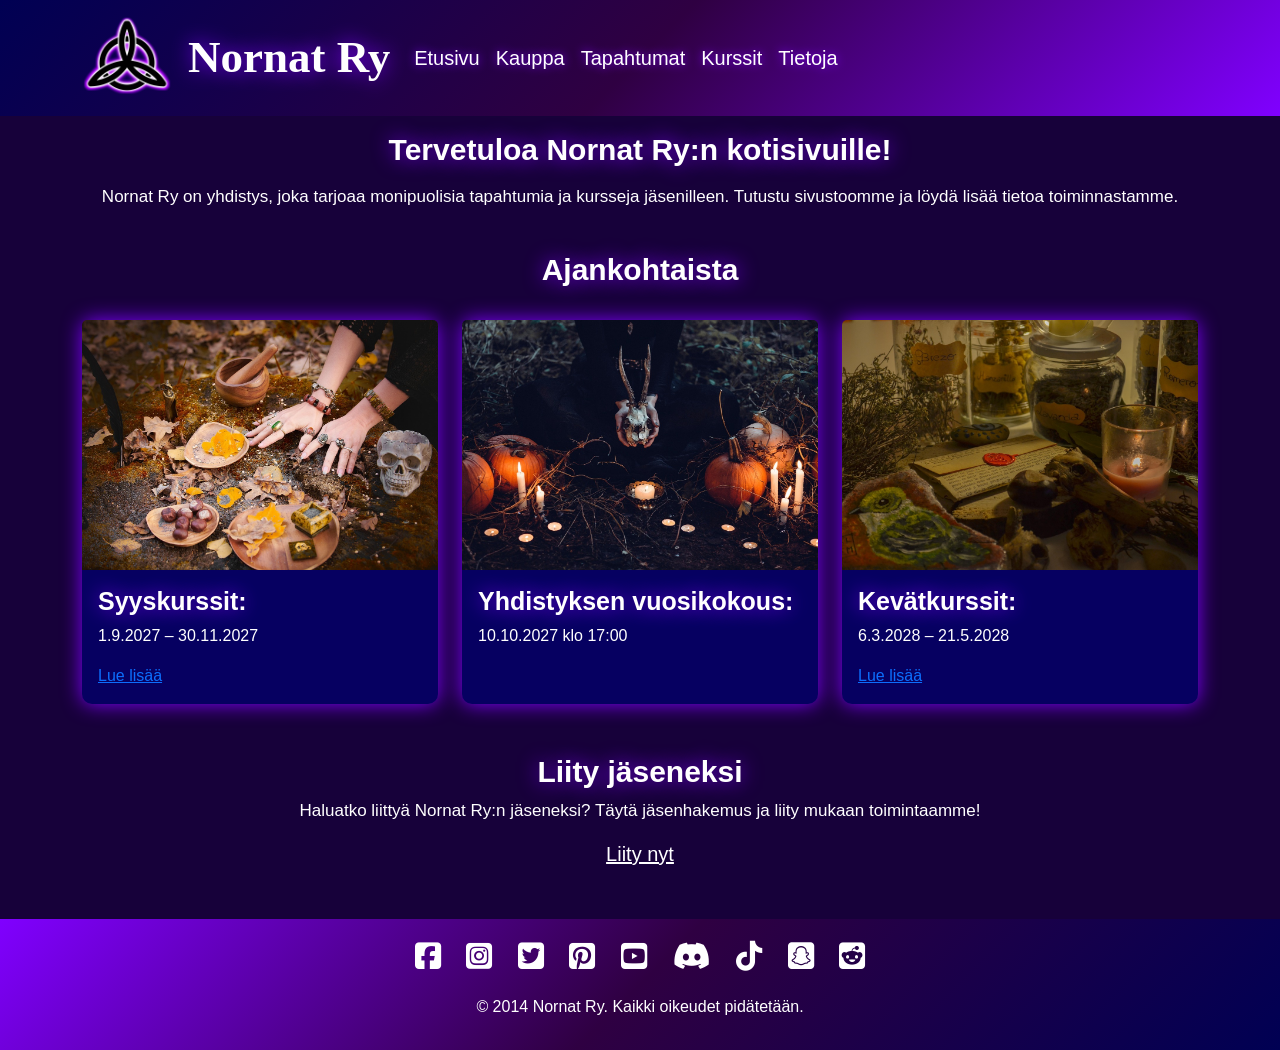
==== kotisivu.html @ c6362445 "Kokonaan uudet sivut bootstrapin kanssa" ====
<!DOCTYPE html>
<html lang="fi">
<head>
    <meta charset="UTF-8">
    <meta name="viewport" content="width=device-width, initial-scale=1.0">
    <link rel="stylesheet"
      href="https://cdnjs.cloudflare.com/ajax/libs/font-awesome/6.7.2/css/all.min.css">
    <link href="https://cdn.jsdelivr.net/npm/bootstrap@5.3.8/dist/css/bootstrap.min.css" rel="stylesheet">
    <link rel="stylesheet" href="style.css">
    <link rel="stylesheet" href="https://fonts.googleapis.com/css?family=Sofia">
    <link rel="icon" href="img/logo.webp" type="image/webp">
    <title>Kotisivu | Nornat Ry</title>
</head>
    <script src="https://cdn.jsdelivr.net/npm/bootstrap@5.3.8/dist/js/bootstrap.bundle.min.js"></script>
<body>
    <header>
        <nav class="navbar navbar-expand-lg navbar-light">
            <div class="container">
                <a class="navbar-brand" href="kotisivu.html"><img src="img/logo.webp" alt="Nornat Ry" class="img-fluid" id="navbarLogo"></a>
                <a class="navbar-brand" href="kotisivu.html">Nornat Ry</a>
                <button class="navbar-toggler" type="button" data-bs-toggle="collapse" data-bs-target="#navbarNav">
                    <span class="navbar-toggler-icon"></span>
                </button>
                <div class="collapse navbar-collapse" id="navbarNav">
                    <ul class="navbar-nav">
                        <li class="nav-item">
                            <a class="nav-link" href="kotisivu.html">Etusivu</a>
                        </li>
                        <li class="nav-item">
                            <a class="nav-link" href="kauppa.html">Kauppa</a>
                        </li>
                        <li class="nav-item">
                            <a class="nav-link" href="tapahtumat.html">Tapahtumat</a>
                        </li>
                        <li class="nav-item">
                            <a class="nav-link" href="kurssit.html">Kurssit</a>
                        </li>
                        <li class="nav-item">
                            <a class="nav-link" href="tietoja.html">Tietoja</a>
                        </li>
                    </ul>
                </div>
            </div>
        </nav>
    </header>

    <main>
        <section class="container esittely">
            <h1 class="text-center my-3">Tervetuloa Nornat Ry:n kotisivuille!</h1>
            <p class="lead text-center">Nornat Ry on yhdistys, joka tarjoaa monipuolisia tapahtumia ja kursseja jäsenilleen. Tutustu sivustoomme ja löydä lisää tietoa toiminnastamme.</p>
        </section>
    
        <section class="container kurssit">
            <div class="row g-4">
                <h3 class="text-center">Ajankohtaista</h3>
                <div class="col-13 col-md-4">
                    <div class="card h-100">
                        <img src="img/syyskurssit.jpeg" class="card-img-top" alt="Syyskurssit">
                        <div class="card-body">
                            <h5 class="card-title">Syyskurssit:</h5>
                            <p class="card-text">
                                1.9.2027 – 30.11.2027</p>
                            <a href="kurssit.html">Lue lisää</a>
                        </div>
                    </div>
                </div>

                <div class="col-13 col-md-4">
                    <div class="card h-100">
                        <img src="img/vuosikokous.jpeg" class="card-img-top" alt="Yhdistyksen vuosikokous">
                        <div class="card-body">
                            <h5 class="card-title">Yhdistyksen vuosikokous:</h5>
                            <p class="card-text">
                                10.10.2027 klo 17:00
                            </p>
                        </div>
                    </div>
                </div>

                <div class="col-13 col-md-4">
                    <div class="card h-100">
                        <img src="img/kevätkurssit.jpeg" class="card-img-top" alt="Kevätkurssit">
                        <div class="card-body">
                            <h5 class="card-title">Kevätkurssit:</h5>
                            <p class="card-text">
                               6.3.2028 – 21.5.2028
                            </p>
                            <a href="kurssit.html">Lue lisää</a>
                        </div>
                    </div>
                </div>
            </div>
        </section>

        <section class="container liity">
            <h3 class="text-center">Liity jäseneksi</h3>
            <p class="lead text-center">Haluatko liittyä Nornat Ry:n jäseneksi? Täytä jäsenhakemus ja liity mukaan toimintaamme!</p>
            <div class="text-center ">
                <a href="https://docs.google.com/forms/d/e/1FAIpQLSeaYj1YGCUKrlkqoxNt3mVAhqM5DCxTwmaYAABrLBtysIFqhw/viewform?usp=dialog" target="_blank">Liity nyt</a>
            </div>
        </section>
    </main>

    <footer>
        <section class="container somet">
            <a href="#" target="_blank" rel="noopener noreferrer" class="some"><i class="fa-brands fa-square-facebook"></i></a>
            <a href="#" target="_blank" rel="noopener noreferrer" class="some"><i class="fa-brands fa-square-instagram"></i></a>
            <a href="#" target="_blank" rel="noopener noreferrer" class="some"><i class="fa-brands fa-square-twitter"></i></a>
            <a href="#" target="_blank" rel="noopener noreferrer" class="some"><i class="fa-brands fa-square-pinterest"></i></a>
            <a href="#" target="_blank" rel="noopener noreferrer" class="some"><i class="fa-brands fa-square-youtube"></i></a>
            <a href="#" target="_blank" rel="noopener noreferrer" class="some"><i class="fa-brands fa-discord"></i></a>
            <a href="#" target="_blank" rel="noopener noreferrer" class="some"><i class="fa-brands fa-tiktok"></i></a>
            <a href="#" target="_blank" rel="noopener noreferrer" class="some"><i class="fa-brands fa-square-snapchat"></i></a>
            <a href="#" target="_blank" rel="noopener noreferrer" class="some"><i class="fa-brands fa-square-reddit"></i></a>
        </section>
        <div class="text-center p-3">
            &copy; 2014 Nornat Ry. Kaikki oikeudet pidätetään.
        </div>
    </footer>
</body>
</html>
---- style.css ----
/*=============
Esivamistelu
=============*/

:root {
    --tausta: #17013a;
    --violetti: #2f0042;
    --sininen: #000053;
    --kortti-tausta: #060061;
    --neon: #4ce4ffb4;
    --neon-varjo: rgba(0, 255, 255, 0.5);
    --violetti-hehku: rgb(128, 0, 255);
    --valkoinen: #ffffff;
}

* {
    font-family: arial, sans-serif;
    scroll-behavior: smooth;
}

html, body {
    height: 100%;
    margin: 0;
    padding: 0;
    background-color: var(--tausta);
}

body {
    min-height: 100vh;
    display: flex;
    flex-direction: column;
}

main{
    flex: 1;
}

.kurssit h3 {
    color: var(--valkoinen);
    font-weight: bold;
    font-size: 30px;
    text-shadow: 0 0 20px var(--violetti-hehku);
    margin-top: 50px;
}

/*=============
Index sivu
=============*/

.ikuva{
    max-height: 100px;
    max-width: 100px;
    display: block;
    margin: 0 auto;
}

.index h1 {
    color: var(--valkoinen);
    font-family: 'Times New Roman', Times, serif;
    font-weight: bold;
    font-size: 45px; ;
    text-shadow: 0 0 20px var(--violetti-hehku);
    text-align: center;
}

.index p{
    color: var(--valkoinen);
    text-align: center;
}

.index a{
    color: var(--valkoinen);
    font-weight: bold;
    padding: 7px;
    background-color: var(--neon);
    border-radius: 7px;
    box-shadow: 0 0 10px var(--neon-varjo);
}

.index a:hover{
    color: var(--neon);
    font-weight: bold;
    padding: 7px;
    background-color: var(--violetti);
    border-radius: 7px;
    box-shadow: 0 0 10px var(--violetti-hehku);
}
/*=============
Navigaatio
=============*/

#navbarLogo {
    max-height: 90px;
    margin-right: 0px;
}

.navbar {
    background-image: linear-gradient(135deg, var(--sininen), var(--violetti), var(--violetti-hehku));
}

.navbar-brand {
    color: var(--valkoinen);
    font-family: 'Times New Roman', Times, serif;
    font-weight: bold;
    font-size: 45px; ;
    text-shadow: 0 0 20px var(--violetti-hehku);
}

.navbar-toggler {
    border-color: var(--valkoinen);
    size: 30px;
}

.navbar-brand:hover {
    color: var(--valkoinen);
}
.navbar-toggler-icon {
    background-image: url("data:image/svg+xml;charset=utf8,%3Csvg viewBox='0 0 30 30' xmlns='http://www.w3.org/2000/svg'%3E%3Cpath stroke='rgba%28255, 255, 255, 1%29' stroke-width='2' stroke-linecap='round' stroke-miterlimit='10' d='M4 7h22M4 15h22M4 23h22'/%3E%3C/svg%3E");
}

.nav-link {
    color: var(--valkoinen);
    font-size: 20px;
    text-shadow: 0 0 10px var(--violetti-hehku);
    
}

.navbar-nav {
    transition: transform 0.3s ease, box-shadow 0.3s ease;
}

.navbar-nav :hover{
    color: var(--neon-varjo);
    font-weight: bold;
}

/*=============
Esittely
=============*/
.esittely h1 {
    color: var(--valkoinen);
    font-weight: bold;
    font-size: 30px;
    text-shadow: 0 0 20px var(--violetti-hehku);
}
.esittely p {
    color: var(--valkoinen);
    font-size: 17px;
}

/*=============
Ajankohtaista
=============*/

.card {
    background-color: var(--kortti-tausta);
    border: none;
    border-radius: 10px;
    box-shadow: 0 0 20px var(--violetti-hehku);
    transition: transform 0.3s ease, box-shadow 0.3s ease;

    color: var(--valkoinen);
    font-size: 16px;
    height: 100%;
}
.card-title {
    color: var(--valkoinen);
    font-weight: bold;
    font-size: 25px;
    text-shadow: 0 0 20px var(--violetti-hehku);    
}

.ajankohtaista a {
    color: var(--white);
}

.card-img-top {
    height: 250px;
    object-fit: cover;
}
/*=============
Liity jäseneksi
=============*/

.liity h3 {
    color: var(--valkoinen);
    font-weight: bold;
    font-size: 30px;
    text-shadow: 0 0 20px var(--violetti-hehku);
    margin-top: 50px;
}

.liity p {
    color: var(--valkoinen);
    font-size: 17px;
}

.liity a {
    color: var(--valkoinen);
    font-size: 20px;
    padding: 5px;
    margin-bottom: 20px;
    
}

.liity a:hover{
    color: var(--neon);
    font-weight: bold;
    font-size: 20px;
    padding: 5px;
    margin-bottom: 20px;
    
}

/*=============
Footer
=============*/
footer {
    background-image: linear-gradient(135deg,var(--violetti-hehku), var(--violetti),  var(--sininen));
    color: var(--valkoinen);
    padding: 15px 0;
    margin-top: 50px;
    text-align: center;
}

.somet{
    color: var(--valkoinen);
    font-size: 20px;
}

.some {
    color: var(--valkoinen);
    font-size: 30px;
    margin: 0 10px;
}

/*=============
Tietojaa
=============*/

#tietoja h2 {
    color: var(--valkoinen);
    font-weight: bold;
    font-size: 30px;
    text-shadow: 0 0 20px var(--violetti-hehku);
    text-align: center;
    margin-top: 20px;
    margin-bottom: 15px;
}

#tietoja p{
    color: var(--valkoinen);
    text-align: center;
}

#tietoja a{
    color: var(--valkoinen);
    text-align: center;
}
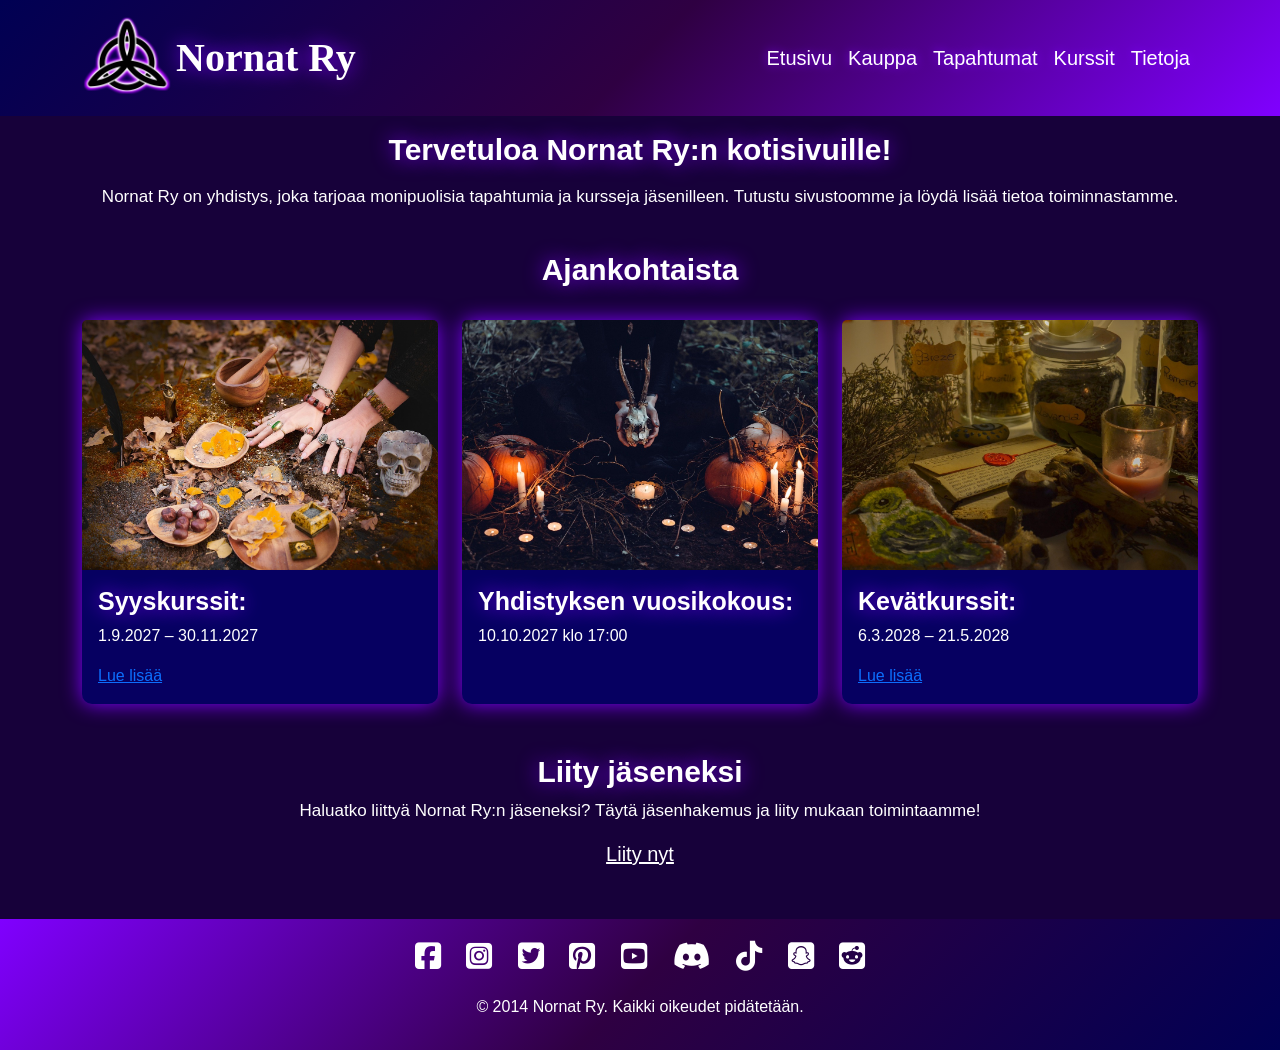
==== commit 1537cc00: "Navbar korjattu ja indexin logo muutettu" ====
--- a/kotisivu.html
+++ b/kotisivu.html
@@ -14,35 +14,43 @@
     <script src="https://cdn.jsdelivr.net/npm/bootstrap@5.3.8/dist/js/bootstrap.bundle.min.js"></script>
 <body>
     <header>
-        <nav class="navbar navbar-expand-lg navbar-light">
-            <div class="container">
-                <a class="navbar-brand" href="kotisivu.html"><img src="img/logo.webp" alt="Nornat Ry" class="img-fluid" id="navbarLogo"></a>
-                <a class="navbar-brand" href="kotisivu.html">Nornat Ry</a>
-                <button class="navbar-toggler" type="button" data-bs-toggle="collapse" data-bs-target="#navbarNav">
-                    <span class="navbar-toggler-icon"></span>
-                </button>
-                <div class="collapse navbar-collapse" id="navbarNav">
-                    <ul class="navbar-nav">
-                        <li class="nav-item">
-                            <a class="nav-link" href="kotisivu.html">Etusivu</a>
-                        </li>
-                        <li class="nav-item">
-                            <a class="nav-link" href="kauppa.html">Kauppa</a>
-                        </li>
-                        <li class="nav-item">
-                            <a class="nav-link" href="tapahtumat.html">Tapahtumat</a>
-                        </li>
-                        <li class="nav-item">
-                            <a class="nav-link" href="kurssit.html">Kurssit</a>
-                        </li>
-                        <li class="nav-item">
-                            <a class="nav-link" href="tietoja.html">Tietoja</a>
-                        </li>
-                    </ul>
-                </div>
+    <nav class="navbar navbar-expand-lg navbar-light">
+        <div class="container">
+
+            <a class="navbar-brand d-flex align-items-center" href="kotisivu.html">
+                <img src="img/logo.webp" alt="Nornat Ry" class="img-fluid" id="navbarLogo">
+                <span>Nornat Ry</span>
+            </a>
+
+            <button class="navbar-toggler" type="button"
+                    data-bs-toggle="collapse"
+                    data-bs-target="#navbarNav">
+                <span class="navbar-toggler-icon"></span>
+            </button>
+
+            <div class="collapse navbar-collapse" id="navbarNav">
+                <ul class="navbar-nav ms-auto">
+                    <li class="nav-item">
+                        <a class="nav-link" href="kotisivu.html">Etusivu</a>
+                    </li>
+                    <li class="nav-item">
+                        <a class="nav-link" href="kauppa.html">Kauppa</a>
+                    </li>
+                    <li class="nav-item">
+                        <a class="nav-link" href="tapahtumat.html">Tapahtumat</a>
+                    </li>
+                    <li class="nav-item">
+                        <a class="nav-link" href="kurssit.html">Kurssit</a>
+                    </li>
+                    <li class="nav-item">
+                        <a class="nav-link" href="tietoja.html">Tietoja</a>
+                    </li>
+                </ul>
             </div>
-        </nav>
-    </header>
+
+        </div>
+    </nav>
+</header>
 
     <main>
         <section class="container esittely">
--- a/style.css
+++ b/style.css
@@ -98,12 +98,59 @@
     background-image: linear-gradient(135deg, var(--sininen), var(--violetti), var(--violetti-hehku));
 }
 
+#navbarLogo {
+    max-height: 90px;
+}
+
+.navbar {
+    background-image: linear-gradient(
+        135deg,
+        var(--sininen),
+        var(--violetti),
+        var(--violetti-hehku)
+    );
+}
+
+.navbar span{
+    font-family: 'Times New Roman', Times, serif;
+}
 .navbar-brand {
+    display: flex;
+    align-items: center;
+    gap: 4px; /* Muuta tätä säätääksesi väliä */
+
     color: var(--valkoinen);
     font-family: 'Times New Roman', Times, serif;
     font-weight: bold;
-    font-size: 45px; ;
-    text-shadow: 0 0 20px var(--violetti-hehku);
+    font-size: 40px;
+    text-shadow: 0 0 20px var(--violetti-hehku);
+}
+
+.navbar-brand:hover {
+    color: var(--valkoinen);
+}
+
+.navbar-toggler {
+    border-color: var(--valkoinen);
+}
+
+.navbar-toggler-icon {
+    background-image: url("data:image/svg+xml;charset=utf8,%3Csvg viewBox='0 0 30 30' xmlns='http://www.w3.org/2000/svg'%3E%3Cpath stroke='rgba(255,255,255,1)' stroke-width='2' stroke-linecap='round' stroke-miterlimit='10' d='M4 7h22M4 15h22M4 23h22'/%3E%3C/svg%3E");
+}
+
+.nav-link {
+    color: var(--valkoinen);
+    font-size: 20px;
+    text-shadow: 0 0 10px var(--violetti-hehku);
+}
+
+.navbar-nav {
+    transition: transform 0.3s ease, box-shadow 0.3s ease;
+}
+
+.navbar-nav .nav-link:hover {
+    color: var(--neon-varjo);
+    font-weight: bold;
 }
 
 .navbar-toggler {
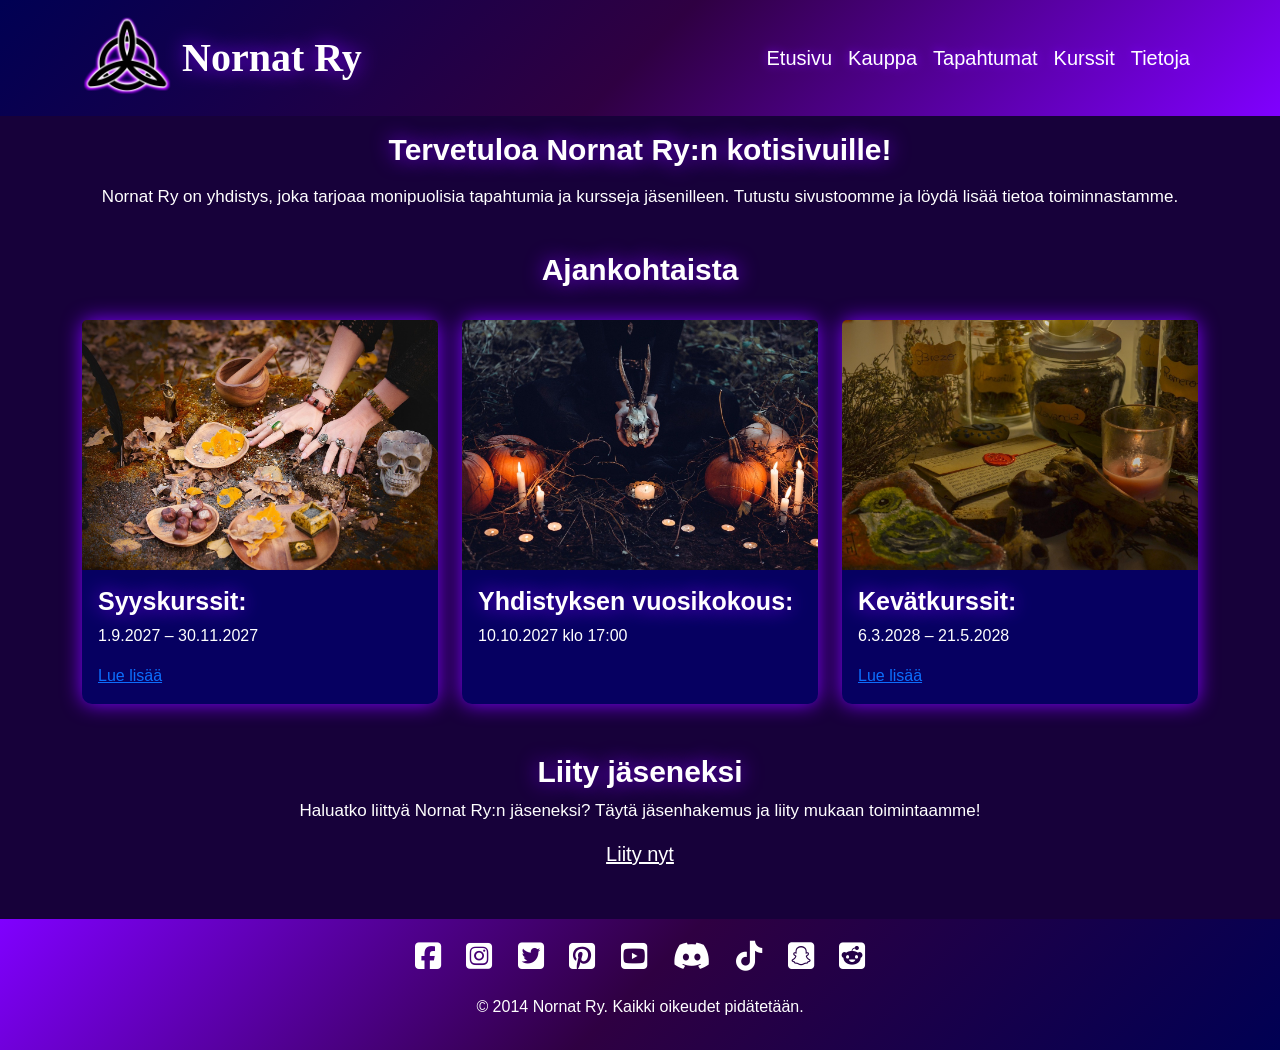
==== commit 4365b8cb: "HTML sisennetty siistiksi ja muokattu logon ja nimen välistä gappia" ====
--- a/kotisivu.html
+++ b/kotisivu.html
@@ -14,43 +14,43 @@
     <script src="https://cdn.jsdelivr.net/npm/bootstrap@5.3.8/dist/js/bootstrap.bundle.min.js"></script>
 <body>
     <header>
-    <nav class="navbar navbar-expand-lg navbar-light">
-        <div class="container">
+        <nav class="navbar navbar-expand-lg navbar-light">
+            <div class="container">
 
-            <a class="navbar-brand d-flex align-items-center" href="kotisivu.html">
-                <img src="img/logo.webp" alt="Nornat Ry" class="img-fluid" id="navbarLogo">
-                <span>Nornat Ry</span>
-            </a>
+                <a class="navbar-brand d-flex align-items-center" href="kotisivu.html">
+                    <img src="img/logo.webp" alt="Nornat Ry" class="img-fluid" id="navbarLogo">
+                    <span>Nornat Ry</span>
+                </a>
 
-            <button class="navbar-toggler" type="button"
-                    data-bs-toggle="collapse"
-                    data-bs-target="#navbarNav">
-                <span class="navbar-toggler-icon"></span>
-            </button>
+                <button class="navbar-toggler" type="button"
+                        data-bs-toggle="collapse"
+                        data-bs-target="#navbarNav">
+                    <span class="navbar-toggler-icon"></span>
+                </button>
 
-            <div class="collapse navbar-collapse" id="navbarNav">
-                <ul class="navbar-nav ms-auto">
-                    <li class="nav-item">
-                        <a class="nav-link" href="kotisivu.html">Etusivu</a>
-                    </li>
-                    <li class="nav-item">
-                        <a class="nav-link" href="kauppa.html">Kauppa</a>
-                    </li>
-                    <li class="nav-item">
-                        <a class="nav-link" href="tapahtumat.html">Tapahtumat</a>
-                    </li>
-                    <li class="nav-item">
-                        <a class="nav-link" href="kurssit.html">Kurssit</a>
-                    </li>
-                    <li class="nav-item">
-                        <a class="nav-link" href="tietoja.html">Tietoja</a>
-                    </li>
-                </ul>
+                <div class="collapse navbar-collapse" id="navbarNav">
+                    <ul class="navbar-nav ms-auto">
+                        <li class="nav-item">
+                            <a class="nav-link" href="kotisivu.html">Etusivu</a>
+                        </li>
+                        <li class="nav-item">
+                            <a class="nav-link" href="kauppa.html">Kauppa</a>
+                        </li>
+                        <li class="nav-item">
+                            <a class="nav-link" href="tapahtumat.html">Tapahtumat</a>
+                        </li>
+                        <li class="nav-item">
+                            <a class="nav-link" href="kurssit.html">Kurssit</a>
+                        </li>
+                        <li class="nav-item">
+                            <a class="nav-link" href="tietoja.html">Tietoja</a>
+                        </li>
+                    </ul>
+                </div>
+
             </div>
-
-        </div>
-    </nav>
-</header>
+        </nav>
+    </header>
 
     <main>
         <section class="container esittely">
--- a/style.css
+++ b/style.css
@@ -117,7 +117,7 @@
 .navbar-brand {
     display: flex;
     align-items: center;
-    gap: 4px; /* Muuta tätä säätääksesi väliä */
+    gap: 10px; /* Muuta tätä säätääksesi väliä */
 
     color: var(--valkoinen);
     font-family: 'Times New Roman', Times, serif;
